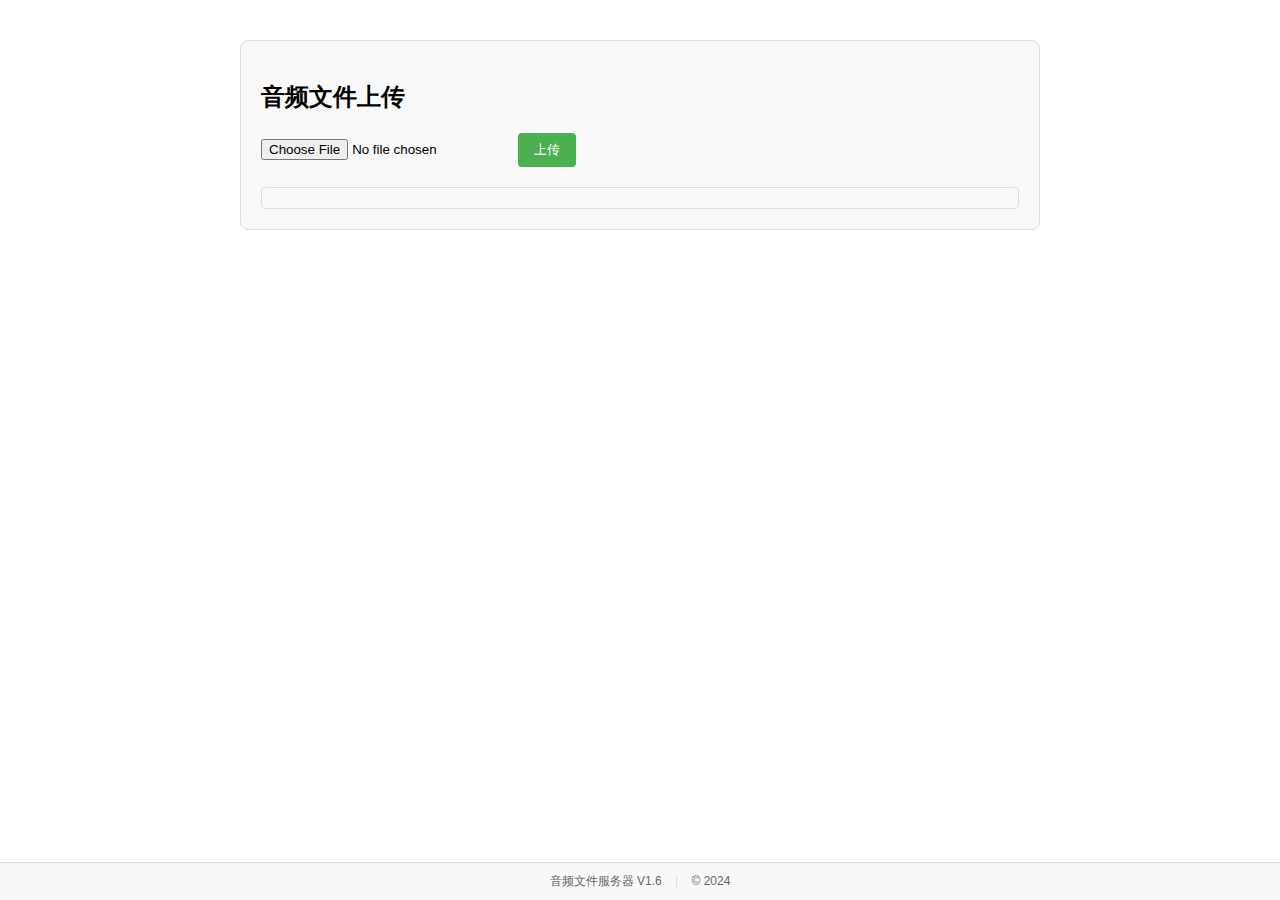
==== public/index.html @ 0880f2cb "Initial commit: Audio Server V1.6" ====
<!DOCTYPE html>
<html>
<head>
    <meta charset="UTF-8">
    <title>音频文件上传</title>
    <style>
        body {
            font-family: Arial, sans-serif;
            max-width: 800px;
            margin: 20px auto;
            padding: 20px;
        }
        .upload-container {
            border: 1px solid #ddd;
            padding: 20px;
            border-radius: 8px;
            background-color: #f9f9f9;
        }
        .result {
            margin-top: 20px;
            padding: 10px;
            border: 1px solid #ddd;
            border-radius: 4px;
        }
        .error {
            color: red;
        }
        .success {
            color: green;
        }
        .progress {
            margin-top: 10px;
            padding: 5px;
            background-color: #f0f0f0;
            border-radius: 4px;
        }
        button {
            padding: 8px 16px;
            background-color: #4CAF50;
            color: white;
            border: none;
            border-radius: 4px;
            cursor: pointer;
        }
        button:hover {
            background-color: #45a049;
        }
        button:disabled {
            background-color: #cccccc;
            cursor: not-allowed;
        }
        .footer {
            position: fixed;
            bottom: 0;
            left: 0;
            right: 0;
            padding: 10px;
            background-color: #f8f8f8;
            border-top: 1px solid #ddd;
            text-align: center;
            font-size: 12px;
            color: #666;
        }
        .footer .separator {
            margin: 0 10px;
            color: #ddd;
        }
    </style>
</head>
<body>
    <div class="upload-container">
        <h2>音频文件上传</h2>
        <div>
            <input type="file" accept="audio/*" id="audioFile">
            <button onclick="uploadFile()" id="uploadButton">上传</button>
        </div>
        <div id="progress" class="progress" style="display: none;">
            上传中...
        </div>
        <div id="result" class="result"></div>
    </div>

    <script>
        async function uploadFile() {
            const fileInput = document.getElementById('audioFile');
            const resultDiv = document.getElementById('result');
            const progressDiv = document.getElementById('progress');
            
            if (!fileInput.files.length) {
                resultDiv.innerHTML = '<div class="error">请选择文件</div>';
                return;
            }
            
            const file = fileInput.files[0];
            const formData = new FormData();
            formData.append('file', file);
            
            try {
                progressDiv.innerHTML = '上传中...';
                const response = await fetch('/api/upload', {
                    method: 'POST',
                    body: formData
                });
                
                const data = await response.json();
                if (response.ok) {
                    resultDiv.innerHTML = `
                        <div class="success">
                            <p>上传成功！</p>
                            <p>文件URL: <a href="${data.data.file_url}" target="_blank">${data.data.file_url}</a></p>
                            <p>过期时间: ${data.data.expires_in}</p>
                        </div>
                    `;
                } else {
                    resultDiv.innerHTML = `<div class="error">上传失败: ${data.message}</div>`;
                }
            } catch (error) {
                resultDiv.innerHTML = `<div class="error">上传失败: ${error.message}</div>`;
            } finally {
                progressDiv.innerHTML = '';
                fileInput.value = '';  // 清除文件选择
            }
        }

        // 文件选择时清除结果
        document.getElementById('audioFile').addEventListener('change', function() {
            document.getElementById('result').innerHTML = '';
        });
    </script>

    <div class="footer">
        <span>音频文件服务器 V1.6</span>
        <span class="separator">|</span>
        <span>© 2024</span>
    </div>
</body>
</html>
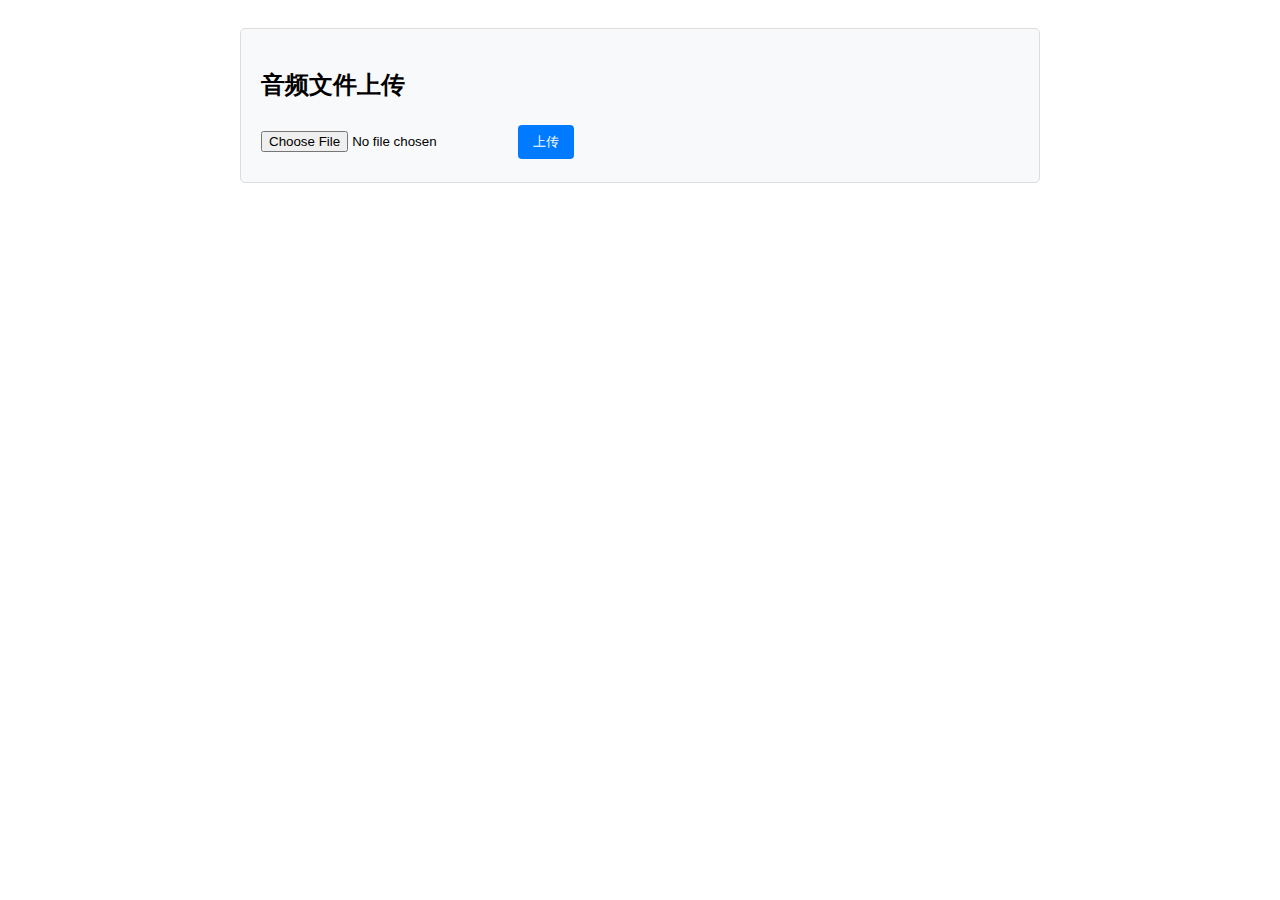
==== commit 82b6c41c: "删除按钮有问题，其他功能正常" ====
--- a/public/index.html
+++ b/public/index.html
@@ -1,137 +1,156 @@
 <!DOCTYPE html>
 <html>
 <head>
+    <title>音频文件上传</title>
     <meta charset="UTF-8">
-    <title>音频文件上传</title>
     <style>
-        body {
-            font-family: Arial, sans-serif;
+        .container {
             max-width: 800px;
-            margin: 20px auto;
+            margin: 0 auto;
             padding: 20px;
         }
-        .upload-container {
+        .upload-section {
+            margin-bottom: 20px;
+            padding: 20px;
             border: 1px solid #ddd;
-            padding: 20px;
-            border-radius: 8px;
-            background-color: #f9f9f9;
+            border-radius: 5px;
+            background: #f8f9fa;
         }
-        .result {
+        .file-info {
             margin-top: 20px;
+            padding: 15px;
+            background: #f5f5f5;
+            border-radius: 5px;
+            display: none;
+        }
+        .message {
             padding: 10px;
-            border: 1px solid #ddd;
+            margin: 10px 0;
             border-radius: 4px;
+            display: none;
+        }
+        .success {
+            background: #d4edda;
+            color: #155724;
+            border: 1px solid #c3e6cb;
         }
         .error {
-            color: red;
+            background: #f8d7da;
+            color: #721c24;
+            border: 1px solid #f5c6cb;
         }
-        .success {
-            color: green;
-        }
-        .progress {
+        .audio-player {
             margin-top: 10px;
-            padding: 5px;
-            background-color: #f0f0f0;
-            border-radius: 4px;
+            width: 100%;
         }
         button {
-            padding: 8px 16px;
-            background-color: #4CAF50;
+            padding: 8px 15px;
+            background: #007bff;
             color: white;
             border: none;
             border-radius: 4px;
             cursor: pointer;
         }
         button:hover {
-            background-color: #45a049;
+            background: #0056b3;
         }
-        button:disabled {
-            background-color: #cccccc;
-            cursor: not-allowed;
-        }
-        .footer {
-            position: fixed;
-            bottom: 0;
-            left: 0;
-            right: 0;
-            padding: 10px;
-            background-color: #f8f8f8;
-            border-top: 1px solid #ddd;
-            text-align: center;
-            font-size: 12px;
-            color: #666;
-        }
-        .footer .separator {
-            margin: 0 10px;
-            color: #ddd;
+        input[type="file"] {
+            margin: 10px 0;
         }
     </style>
 </head>
 <body>
-    <div class="upload-container">
-        <h2>音频文件上传</h2>
-        <div>
-            <input type="file" accept="audio/*" id="audioFile">
-            <button onclick="uploadFile()" id="uploadButton">上传</button>
+    <div class="container">
+        <div class="upload-section">
+            <h2>音频文件上传</h2>
+            <input type="file" id="fileInput" accept="audio/*">
+            <button onclick="uploadFile()">上传</button>
         </div>
-        <div id="progress" class="progress" style="display: none;">
-            上传中...
+        
+        <div id="message" class="message"></div>
+        
+        <div id="fileInfo" class="file-info">
+            <h3>文件信息</h3>
+            <p>文件名: <span id="fileName"></span></p>
+            <p>上传时间: <span id="uploadTime"></span></p>
+            <p>文件大小: <span id="fileSize"></span></p>
+            <p>状态: <span id="fileStatus"></span></p>
+            <div id="audioPlayer">
+                <audio controls class="audio-player">
+                    <source id="audioSource" src="" type="audio/mpeg">
+                    您的浏览器不支持音频播放
+                </audio>
+            </div>
         </div>
-        <div id="result" class="result"></div>
     </div>
 
     <script>
-        async function uploadFile() {
-            const fileInput = document.getElementById('audioFile');
-            const resultDiv = document.getElementById('result');
-            const progressDiv = document.getElementById('progress');
-            
-            if (!fileInput.files.length) {
-                resultDiv.innerHTML = '<div class="error">请选择文件</div>';
-                return;
-            }
-            
-            const file = fileInput.files[0];
+    async function uploadFile() {
+        const fileInput = document.getElementById('fileInput');
+        const file = fileInput.files[0];
+        
+        if (!file) {
+            showMessage('请选择要上传的文件', 'error');
+            return;
+        }
+        
+        try {
             const formData = new FormData();
             formData.append('file', file);
             
-            try {
-                progressDiv.innerHTML = '上传中...';
-                const response = await fetch('/api/upload', {
-                    method: 'POST',
-                    body: formData
-                });
-                
-                const data = await response.json();
-                if (response.ok) {
-                    resultDiv.innerHTML = `
-                        <div class="success">
-                            <p>上传成功！</p>
-                            <p>文件URL: <a href="${data.data.file_url}" target="_blank">${data.data.file_url}</a></p>
-                            <p>过期时间: ${data.data.expires_in}</p>
-                        </div>
-                    `;
-                } else {
-                    resultDiv.innerHTML = `<div class="error">上传失败: ${data.message}</div>`;
-                }
-            } catch (error) {
-                resultDiv.innerHTML = `<div class="error">上传失败: ${error.message}</div>`;
-            } finally {
-                progressDiv.innerHTML = '';
-                fileInput.value = '';  // 清除文件选择
+            const response = await fetch('/api/upload', {
+                method: 'POST',
+                body: formData
+            });
+            
+            if (!response.ok) {
+                throw new Error(`上传失败 (${response.status})`);
             }
+            
+            const result = await response.json();
+            
+            if (result.code === 200) {
+                showMessage('上传成功', 'success');
+                displayFileInfo(result.data);
+                fileInput.value = '';
+            } else {
+                throw new Error(result.message || '上传失败');
+            }
+        } catch (error) {
+            showMessage(error.message, 'error');
         }
+    }
 
-        // 文件选择时清除结果
-        document.getElementById('audioFile').addEventListener('change', function() {
-            document.getElementById('result').innerHTML = '';
-        });
+    function displayFileInfo(fileData) {
+        document.getElementById('fileInfo').style.display = 'block';
+        document.getElementById('fileName').textContent = fileData.filename;
+        document.getElementById('uploadTime').textContent = new Date().toLocaleString();
+        document.getElementById('fileSize').textContent = formatSize(fileData.size || 0);
+        document.getElementById('fileStatus').textContent = '上传成功';
+        
+        const audioSource = document.getElementById('audioSource');
+        audioSource.src = fileData.file_url;
+        audioSource.parentElement.load();
+    }
+
+    function showMessage(message, type) {
+        const messageDiv = document.getElementById('message');
+        messageDiv.textContent = message;
+        messageDiv.className = `message ${type}`;
+        messageDiv.style.display = 'block';
+        
+        setTimeout(() => {
+            messageDiv.style.display = 'none';
+        }, 5000);
+    }
+
+    function formatSize(bytes) {
+        if (bytes === 0) return '0 B';
+        const k = 1024;
+        const sizes = ['B', 'KB', 'MB', 'GB'];
+        const i = Math.floor(Math.log(bytes) / Math.log(k));
+        return parseFloat((bytes / Math.pow(k, i)).toFixed(2)) + ' ' + sizes[i];
+    }
     </script>
-
-    <div class="footer">
-        <span>音频文件服务器 V1.6</span>
-        <span class="separator">|</span>
-        <span>© 2024</span>
-    </div>
 </body>
 </html>
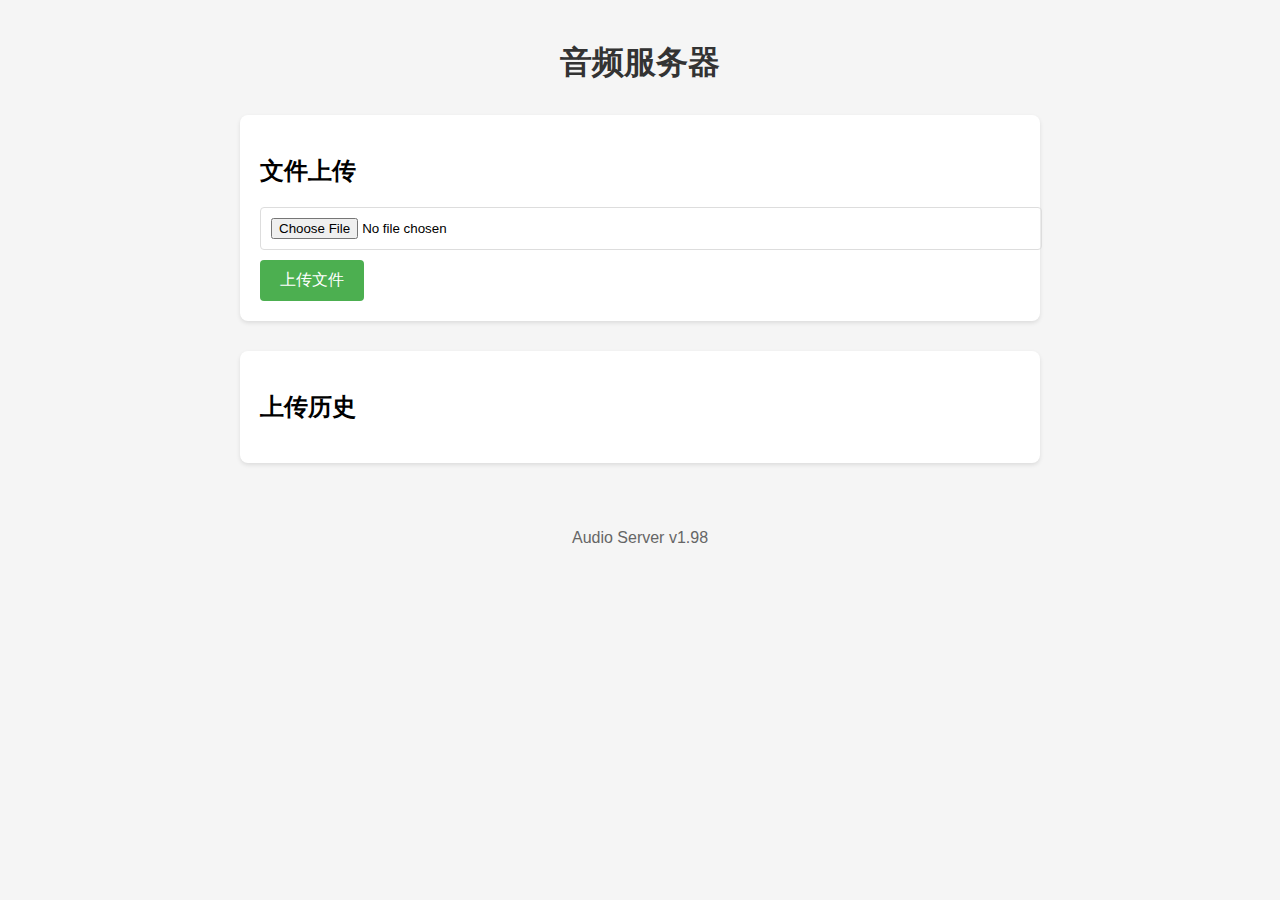
==== commit 31f47872: "上传正常" ====
--- a/public/index.html
+++ b/public/index.html
@@ -1,156 +1,187 @@
 <!DOCTYPE html>
 <html>
 <head>
-    <title>音频文件上传</title>
+    <title>Audio Server</title>
     <meta charset="UTF-8">
     <style>
-        .container {
+        body {
+            font-family: 'Microsoft YaHei', '微软雅黑', Arial, sans-serif;
             max-width: 800px;
             margin: 0 auto;
             padding: 20px;
+            background: #f5f5f5;
         }
-        .upload-section {
-            margin-bottom: 20px;
+
+        h1 {
+            text-align: center;
+            color: #333;
+            margin-bottom: 30px;
+        }
+
+        .upload-form {
+            background: white;
             padding: 20px;
+            border-radius: 8px;
+            box-shadow: 0 2px 4px rgba(0,0,0,0.1);
+            margin-bottom: 30px;
+        }
+
+        .upload-form input[type="file"] {
+            display: block;
+            width: 100%;
+            margin-bottom: 10px;
+            padding: 10px;
             border: 1px solid #ddd;
-            border-radius: 5px;
-            background: #f8f9fa;
+            border-radius: 4px;
         }
-        .file-info {
-            margin-top: 20px;
-            padding: 15px;
-            background: #f5f5f5;
-            border-radius: 5px;
-            display: none;
-        }
-        .message {
-            padding: 10px;
-            margin: 10px 0;
-            border-radius: 4px;
-            display: none;
-        }
-        .success {
-            background: #d4edda;
-            color: #155724;
-            border: 1px solid #c3e6cb;
-        }
-        .error {
-            background: #f8d7da;
-            color: #721c24;
-            border: 1px solid #f5c6cb;
-        }
-        .audio-player {
-            margin-top: 10px;
-            width: 100%;
-        }
-        button {
-            padding: 8px 15px;
-            background: #007bff;
+
+        .upload-form button {
+            background: #4CAF50;
             color: white;
+            padding: 10px 20px;
             border: none;
             border-radius: 4px;
             cursor: pointer;
+            font-size: 16px;
         }
-        button:hover {
-            background: #0056b3;
+
+        .upload-form button:hover {
+            background: #45a049;
         }
-        input[type="file"] {
+
+        .upload-status {
+            position: fixed;
+            top: 20px;
+            right: 20px;
+            padding: 15px;
+            background: white;
+            border-radius: 8px;
+            box-shadow: 0 2px 8px rgba(0,0,0,0.2);
+            z-index: 1000;
+        }
+
+        .upload-history {
+            background: white;
+            padding: 20px;
+            border-radius: 8px;
+            box-shadow: 0 2px 4px rgba(0,0,0,0.1);
+        }
+
+        .history-item {
+            border-bottom: 1px solid #eee;
+            padding: 15px 0;
+        }
+
+        .history-item:last-child {
+            border-bottom: none;
+        }
+
+        .history-item p {
+            margin: 5px 0;
+            color: #666;
+        }
+
+        .history-item audio {
+            width: 100%;
             margin: 10px 0;
+        }
+
+        footer {
+            text-align: center;
+            margin-top: 30px;
+            padding: 20px;
+            color: #666;
+        }
+
+        @media (max-width: 600px) {
+            body {
+                padding: 10px;
+            }
         }
     </style>
 </head>
 <body>
-    <div class="container">
-        <div class="upload-section">
-            <h2>音频文件上传</h2>
-            <input type="file" id="fileInput" accept="audio/*">
-            <button onclick="uploadFile()">上传</button>
-        </div>
-        
-        <div id="message" class="message"></div>
-        
-        <div id="fileInfo" class="file-info">
-            <h3>文件信息</h3>
-            <p>文件名: <span id="fileName"></span></p>
-            <p>上传时间: <span id="uploadTime"></span></p>
-            <p>文件大小: <span id="fileSize"></span></p>
-            <p>状态: <span id="fileStatus"></span></p>
-            <div id="audioPlayer">
-                <audio controls class="audio-player">
-                    <source id="audioSource" src="" type="audio/mpeg">
-                    您的浏览器不支持音频播放
-                </audio>
-            </div>
-        </div>
+    <h1>音频服务器</h1>
+    
+    <div class="upload-form">
+        <h2>文件上传</h2>
+        <input type="file" id="fileInput" accept="audio/*" />
+        <button onclick="uploadFile()">上传文件</button>
+    </div>
+
+    <div id="uploadHistory" class="upload-history">
+        <h2>上传历史</h2>
     </div>
 
     <script>
-    async function uploadFile() {
-        const fileInput = document.getElementById('fileInput');
-        const file = fileInput.files[0];
-        
-        if (!file) {
-            showMessage('请选择要上传的文件', 'error');
-            return;
-        }
-        
-        try {
+        function uploadFile() {
+            console.log('开始上传处理...');
+            
+            const fileInput = document.getElementById('fileInput');
+            const file = fileInput.files[0];
+            
+            if (!file) {
+                alert('请选择文件');
+                return;
+            }
+            
             const formData = new FormData();
             formData.append('file', file);
             
-            const response = await fetch('/api/upload', {
+            const statusDiv = document.createElement('div');
+            statusDiv.className = 'upload-status';
+            statusDiv.textContent = '正在上传...';
+            document.body.appendChild(statusDiv);
+            
+            fetch('/audio/api/upload', {
                 method: 'POST',
                 body: formData
+            })
+            .then(response => {
+                if (!response.ok) {
+                    throw new Error(`上传失败: ${response.status}`);
+                }
+                return response.json();
+            })
+            .then(data => {
+                console.log('上传成功:', data);
+                
+                const playUrl = `/audio/voice/${data.filename}`;
+                statusDiv.innerHTML = `
+                    <div class="upload-result">
+                        <p>上传成功!</p>
+                        <p>播放链接: <a href="${playUrl}" target="_blank">${data.filename}</a></p>
+                        <audio controls>
+                            <source src="${playUrl}" type="audio/mpeg">
+                            您的浏览器不支持音频播放
+                        </audio>
+                    </div>
+                `;
+                
+                const historyDiv = document.getElementById('uploadHistory');
+                const historyItem = document.createElement('div');
+                historyItem.className = 'history-item';
+                historyItem.innerHTML = `
+                    <p>文件名: ${data.filename}</p>
+                    <audio controls>
+                        <source src="${playUrl}" type="audio/mpeg">
+                    </audio>
+                    <p>上传时间: ${new Date().toLocaleString()}</p>
+                `;
+                historyDiv.insertBefore(historyItem, historyDiv.querySelector('h2').nextSibling);
+                
+                fileInput.value = '';
+            })
+            .catch(error => {
+                console.error('上传错误:', error);
+                statusDiv.textContent = `上传失败: ${error.message}`;
+                setTimeout(() => statusDiv.remove(), 3000);
             });
-            
-            if (!response.ok) {
-                throw new Error(`上传失败 (${response.status})`);
-            }
-            
-            const result = await response.json();
-            
-            if (result.code === 200) {
-                showMessage('上传成功', 'success');
-                displayFileInfo(result.data);
-                fileInput.value = '';
-            } else {
-                throw new Error(result.message || '上传失败');
-            }
-        } catch (error) {
-            showMessage(error.message, 'error');
         }
-    }
+    </script>
 
-    function displayFileInfo(fileData) {
-        document.getElementById('fileInfo').style.display = 'block';
-        document.getElementById('fileName').textContent = fileData.filename;
-        document.getElementById('uploadTime').textContent = new Date().toLocaleString();
-        document.getElementById('fileSize').textContent = formatSize(fileData.size || 0);
-        document.getElementById('fileStatus').textContent = '上传成功';
-        
-        const audioSource = document.getElementById('audioSource');
-        audioSource.src = fileData.file_url;
-        audioSource.parentElement.load();
-    }
-
-    function showMessage(message, type) {
-        const messageDiv = document.getElementById('message');
-        messageDiv.textContent = message;
-        messageDiv.className = `message ${type}`;
-        messageDiv.style.display = 'block';
-        
-        setTimeout(() => {
-            messageDiv.style.display = 'none';
-        }, 5000);
-    }
-
-    function formatSize(bytes) {
-        if (bytes === 0) return '0 B';
-        const k = 1024;
-        const sizes = ['B', 'KB', 'MB', 'GB'];
-        const i = Math.floor(Math.log(bytes) / Math.log(k));
-        return parseFloat((bytes / Math.pow(k, i)).toFixed(2)) + ' ' + sizes[i];
-    }
-    </script>
+    <footer class="footer">
+        <p>Audio Server v1.98</p>
+    </footer>
 </body>
 </html>
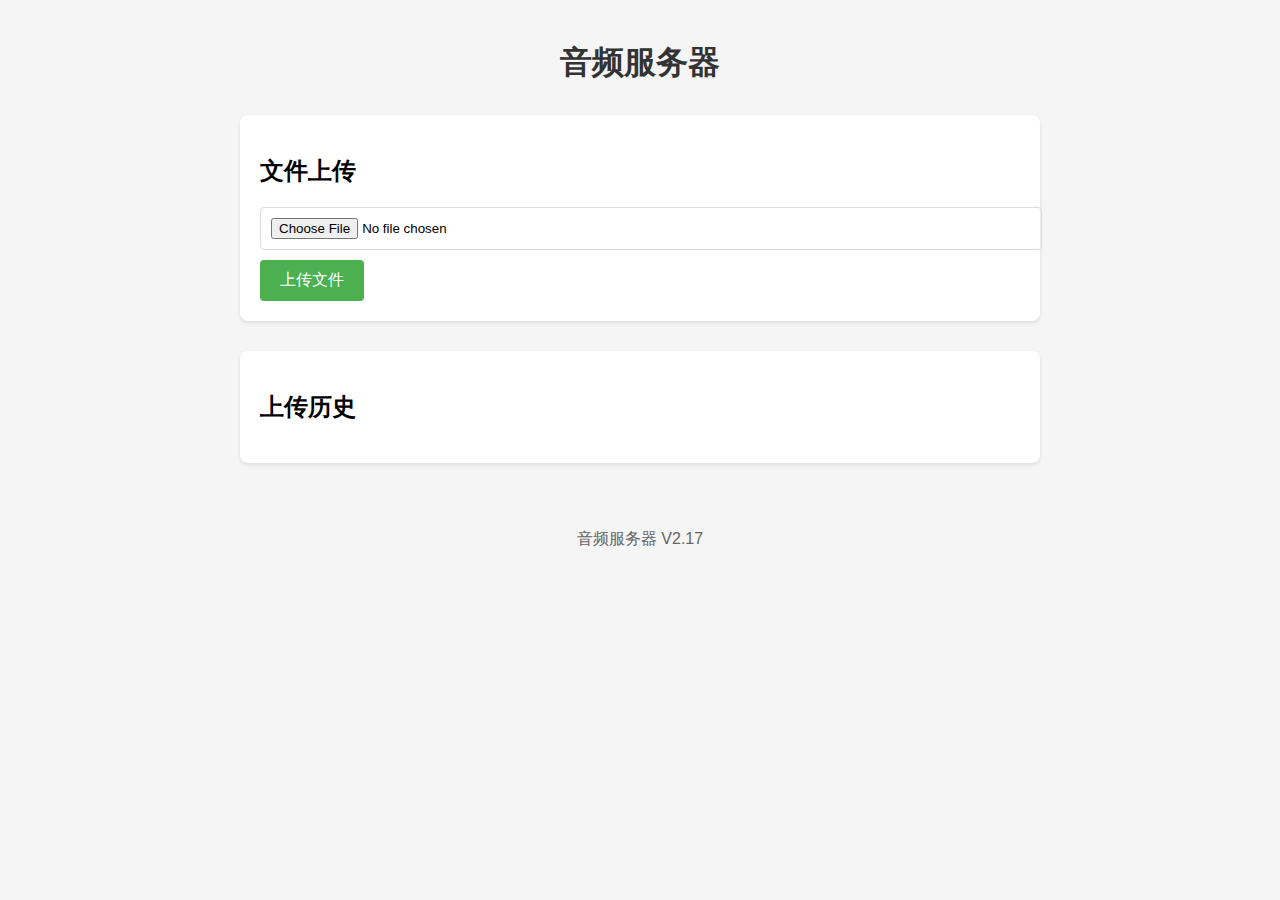
==== commit ccea09c3: "后端能正常登录" ====
--- a/public/index.html
+++ b/public/index.html
@@ -114,74 +114,31 @@
     </div>
 
     <script>
-        function uploadFile() {
-            console.log('开始上传处理...');
-            
-            const fileInput = document.getElementById('fileInput');
-            const file = fileInput.files[0];
-            
-            if (!file) {
-                alert('请选择文件');
-                return;
+        async function uploadFile(file) {
+            try {
+                const formData = new FormData();
+                formData.append('file', file);
+
+                uploadStatus.textContent = `正在上传: ${file.name}`;
+                progressBar.style.display = 'block';
+                errorMessage.textContent = '';
+
+                const response = await fetch('/audio/api/upload', {
+                    method: 'POST',
+                    body: formData
+                });
+
+                const result = await response.json();
+                // ... 其余代码保持不变
+            } catch (error) {
+                console.error('上传失败:', error);
+                showError('上传失败，请重试');
             }
-            
-            const formData = new FormData();
-            formData.append('file', file);
-            
-            const statusDiv = document.createElement('div');
-            statusDiv.className = 'upload-status';
-            statusDiv.textContent = '正在上传...';
-            document.body.appendChild(statusDiv);
-            
-            fetch('/audio/api/upload', {
-                method: 'POST',
-                body: formData
-            })
-            .then(response => {
-                if (!response.ok) {
-                    throw new Error(`上传失败: ${response.status}`);
-                }
-                return response.json();
-            })
-            .then(data => {
-                console.log('上传成功:', data);
-                
-                const playUrl = `/audio/voice/${data.filename}`;
-                statusDiv.innerHTML = `
-                    <div class="upload-result">
-                        <p>上传成功!</p>
-                        <p>播放链接: <a href="${playUrl}" target="_blank">${data.filename}</a></p>
-                        <audio controls>
-                            <source src="${playUrl}" type="audio/mpeg">
-                            您的浏览器不支持音频播放
-                        </audio>
-                    </div>
-                `;
-                
-                const historyDiv = document.getElementById('uploadHistory');
-                const historyItem = document.createElement('div');
-                historyItem.className = 'history-item';
-                historyItem.innerHTML = `
-                    <p>文件名: ${data.filename}</p>
-                    <audio controls>
-                        <source src="${playUrl}" type="audio/mpeg">
-                    </audio>
-                    <p>上传时间: ${new Date().toLocaleString()}</p>
-                `;
-                historyDiv.insertBefore(historyItem, historyDiv.querySelector('h2').nextSibling);
-                
-                fileInput.value = '';
-            })
-            .catch(error => {
-                console.error('上传错误:', error);
-                statusDiv.textContent = `上传失败: ${error.message}`;
-                setTimeout(() => statusDiv.remove(), 3000);
-            });
         }
     </script>
 
     <footer class="footer">
-        <p>Audio Server v1.98</p>
+        <p>音频服务器 V2.17</p>
     </footer>
 </body>
 </html>
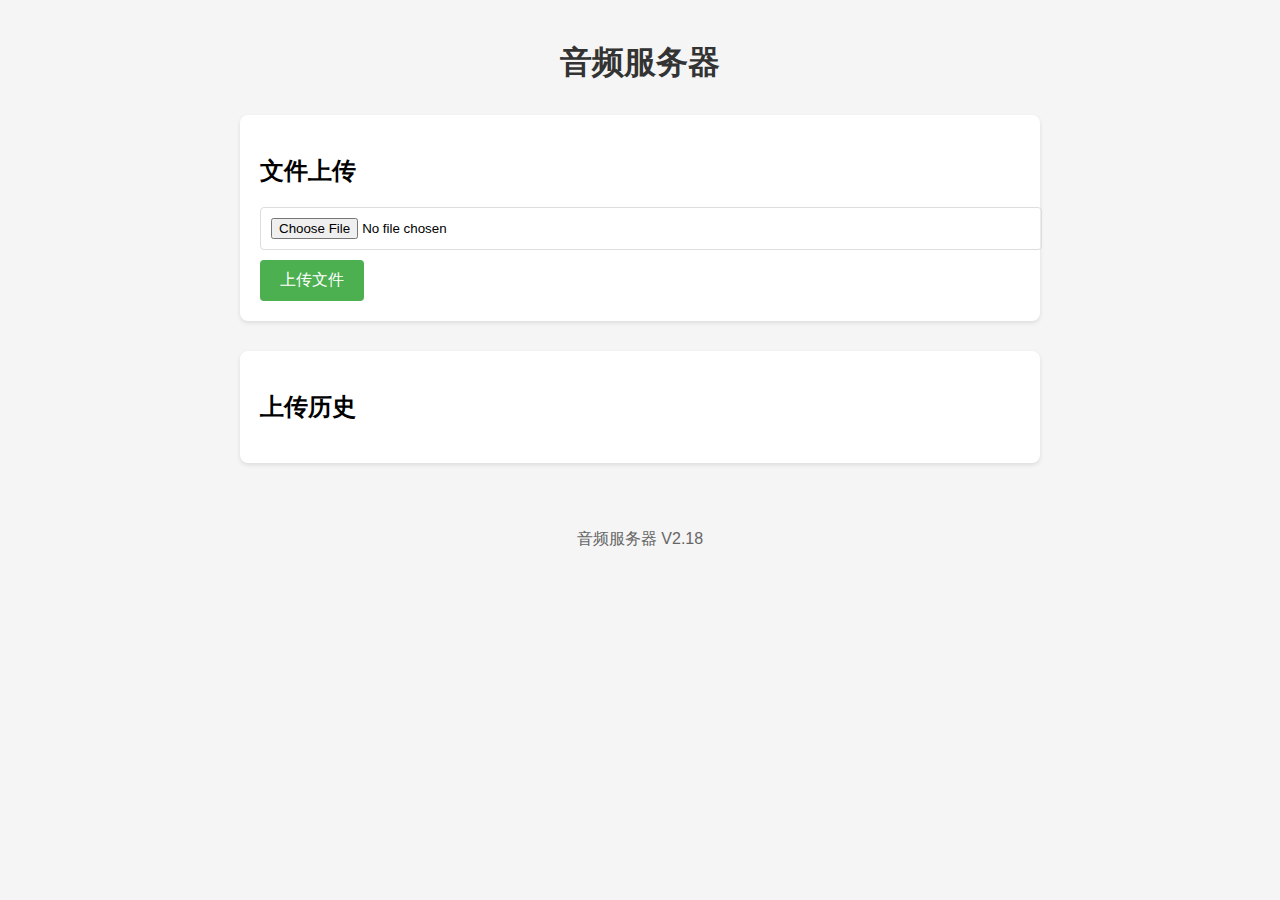
==== commit 722c0bf3: "各项功能正常" ====
--- a/public/index.html
+++ b/public/index.html
@@ -106,7 +106,12 @@
     <div class="upload-form">
         <h2>文件上传</h2>
         <input type="file" id="fileInput" accept="audio/*" />
-        <button onclick="uploadFile()">上传文件</button>
+        <button onclick="handleUpload()">上传文件</button>
+        <div id="uploadStatus"></div>
+        <div id="progressBar" style="display:none">
+            <div id="progress"></div>
+        </div>
+        <div id="errorMessage" style="color: red;"></div>
     </div>
 
     <div id="uploadHistory" class="upload-history">
@@ -114,7 +119,34 @@
     </div>
 
     <script>
-        async function uploadFile(file) {
+        // 获取DOM元素
+        const uploadStatus = document.getElementById('uploadStatus');
+        const progressBar = document.getElementById('progressBar');
+        const progress = document.getElementById('progress');
+        const errorMessage = document.getElementById('errorMessage');
+
+        // 处理文件上传
+        async function handleUpload() {
+            const fileInput = document.getElementById('fileInput');
+            const file = fileInput.files[0];
+            
+            if (!file) {
+                showError('请选择要上传的文件');
+                return;
+            }
+
+            // 检查文件类型
+            if (!file.type.startsWith('audio/')) {
+                showError('只能上传音频文件');
+                return;
+            }
+
+            // 检查文件大小（100MB限制）
+            if (file.size > 100 * 1024 * 1024) {
+                showError('文件大小不能超过100MB');
+                return;
+            }
+
             try {
                 const formData = new FormData();
                 formData.append('file', file);
@@ -129,16 +161,32 @@
                 });
 
                 const result = await response.json();
-                // ... 其余代码保持不变
+                
+                if (result.code === 200) {
+                    uploadStatus.textContent = '上传成功';
+                    fileInput.value = ''; // 清空文件选择
+                    setTimeout(() => {
+                        uploadStatus.textContent = '';
+                        progressBar.style.display = 'none';
+                    }, 3000);
+                } else {
+                    showError(result.message || '上传失败');
+                }
             } catch (error) {
                 console.error('上传失败:', error);
                 showError('上传失败，请重试');
             }
         }
+
+        function showError(message) {
+            errorMessage.textContent = message;
+            uploadStatus.textContent = '';
+            progressBar.style.display = 'none';
+        }
     </script>
 
     <footer class="footer">
-        <p>音频服务器 V2.17</p>
+        <p>音频服务器 V2.18</p>
     </footer>
 </body>
 </html>
